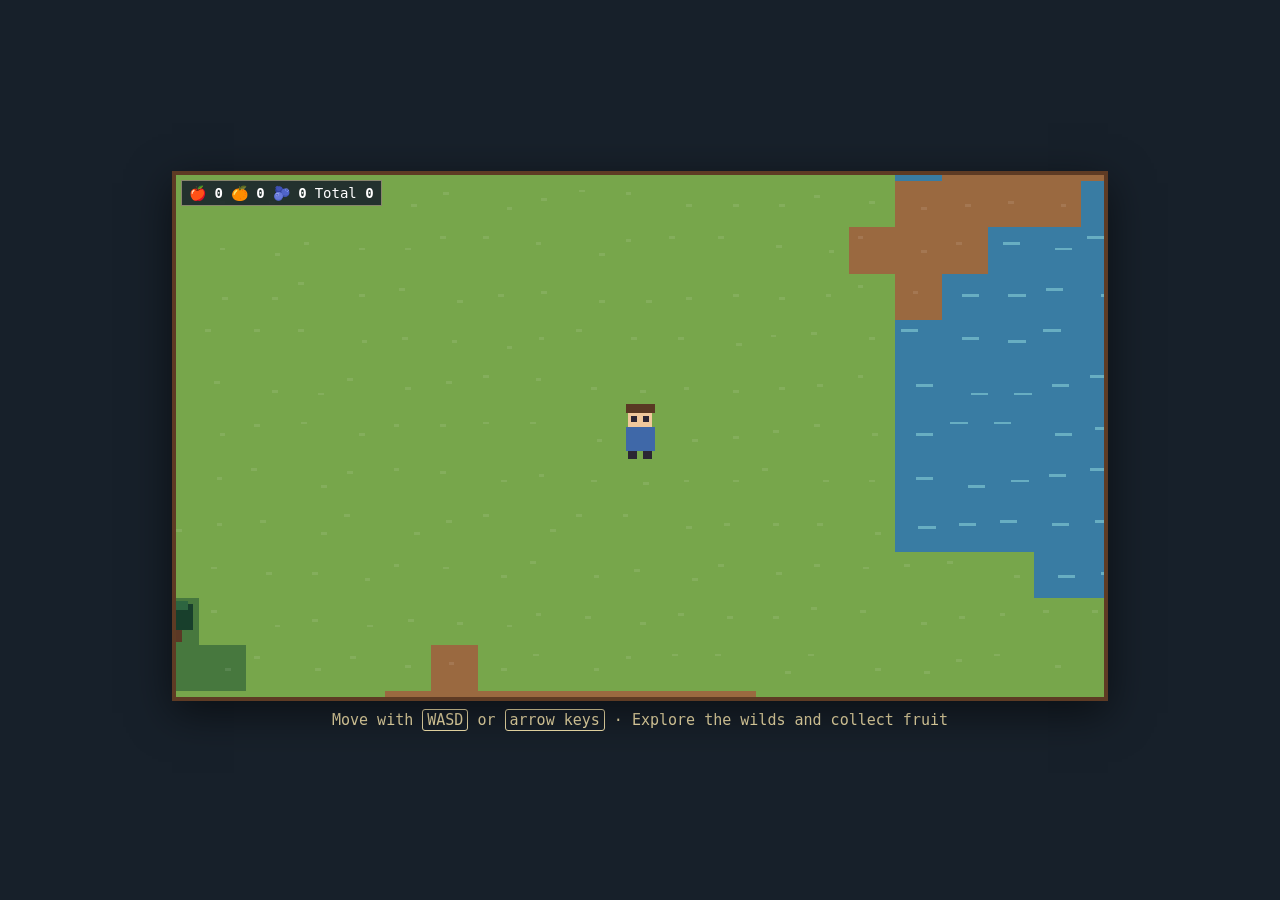
==== index.html @ 3fee0c66 "Build canvas fruit adventure" ====
<!doctype html>
<html lang="en">
<head>
  <meta charset="utf-8">
  <meta name="viewport" content="width=device-width, initial-scale=1">
  <title>Fruit Trail</title>
  <link rel="stylesheet" href="style.css">
</head>
<body>
  <main>
    <section class="game" aria-label="Fruit Trail game">
      <canvas id="game" width="320" height="180" tabindex="0">
        Your browser needs Canvas support to play Fruit Trail.
      </canvas>
      <div class="hud" aria-live="polite">
        <span>🍎 <b id="apple">0</b></span>
        <span>🍊 <b id="orange">0</b></span>
        <span>🫐 <b id="blueberry">0</b></span>
        <span>Total <b id="total">0</b></span>
      </div>
    </section>
    <p>Move with <kbd>WASD</kbd> or <kbd>arrow keys</kbd> · Explore the wilds and collect fruit</p>
  </main>
  <script src="game.js"></script>
</body>
</html>
---- style.css ----
:root { color-scheme: dark; font-family: ui-monospace, SFMono-Regular, Consolas, monospace; }
* { box-sizing: border-box; }
body {
  min-height: 100vh; margin: 0; display: grid; place-items: center;
  background: #17202a; color: #f8e7b0;
}
main { width: min(960px, 100%); padding: 12px; text-align: center; }
.game { position: relative; border: 4px solid #5e3b24; box-shadow: 0 12px 40px #0008; background: #203f4a; }
canvas {
  display: block; width: 100%; aspect-ratio: 16 / 9; image-rendering: pixelated;
  image-rendering: crisp-edges; outline: 0;
}
.hud {
  position: absolute; top: 5px; left: 5px; display: flex; gap: 8px;
  padding: 4px 7px; background: #17202add; border: 1px solid #f8e7b077;
  color: white; font-size: clamp(9px, 1.8vw, 14px); pointer-events: none;
}
p { margin: 10px 0 0; font-size: clamp(11px, 2vw, 15px); }
kbd { padding: 1px 4px; border: 1px solid #f8e7b0; border-radius: 3px; }
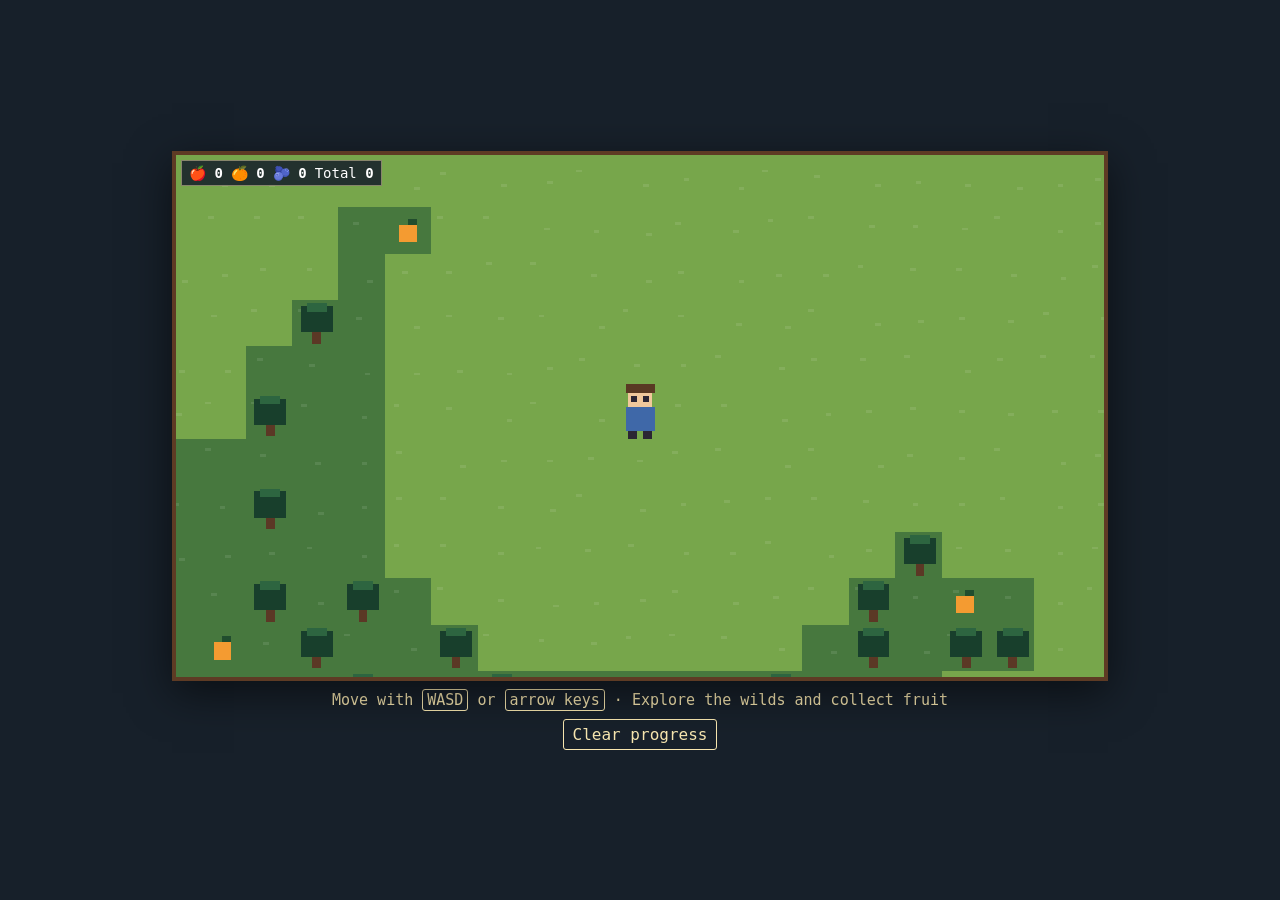
==== commit 0093b870: "Add local progress persistence" ====
--- a/index.html
+++ b/index.html
@@ -20,6 +20,7 @@
       </div>
     </section>
     <p>Move with <kbd>WASD</kbd> or <kbd>arrow keys</kbd> · Explore the wilds and collect fruit</p>
+    <button id="clear-progress" type="button">Clear progress</button>
   </main>
   <script src="game.js"></script>
 </body>
--- a/style.css
+++ b/style.css
@@ -17,3 +17,8 @@
 }
 p { margin: 10px 0 0; font-size: clamp(11px, 2vw, 15px); }
 kbd { padding: 1px 4px; border: 1px solid #f8e7b0; border-radius: 3px; }
+button {
+  margin-top: 10px; padding: 5px 9px; border: 1px solid #f8e7b0; border-radius: 3px;
+  background: transparent; color: inherit; font: inherit; cursor: pointer;
+}
+button:hover, button:focus-visible { background: #f8e7b022; }
